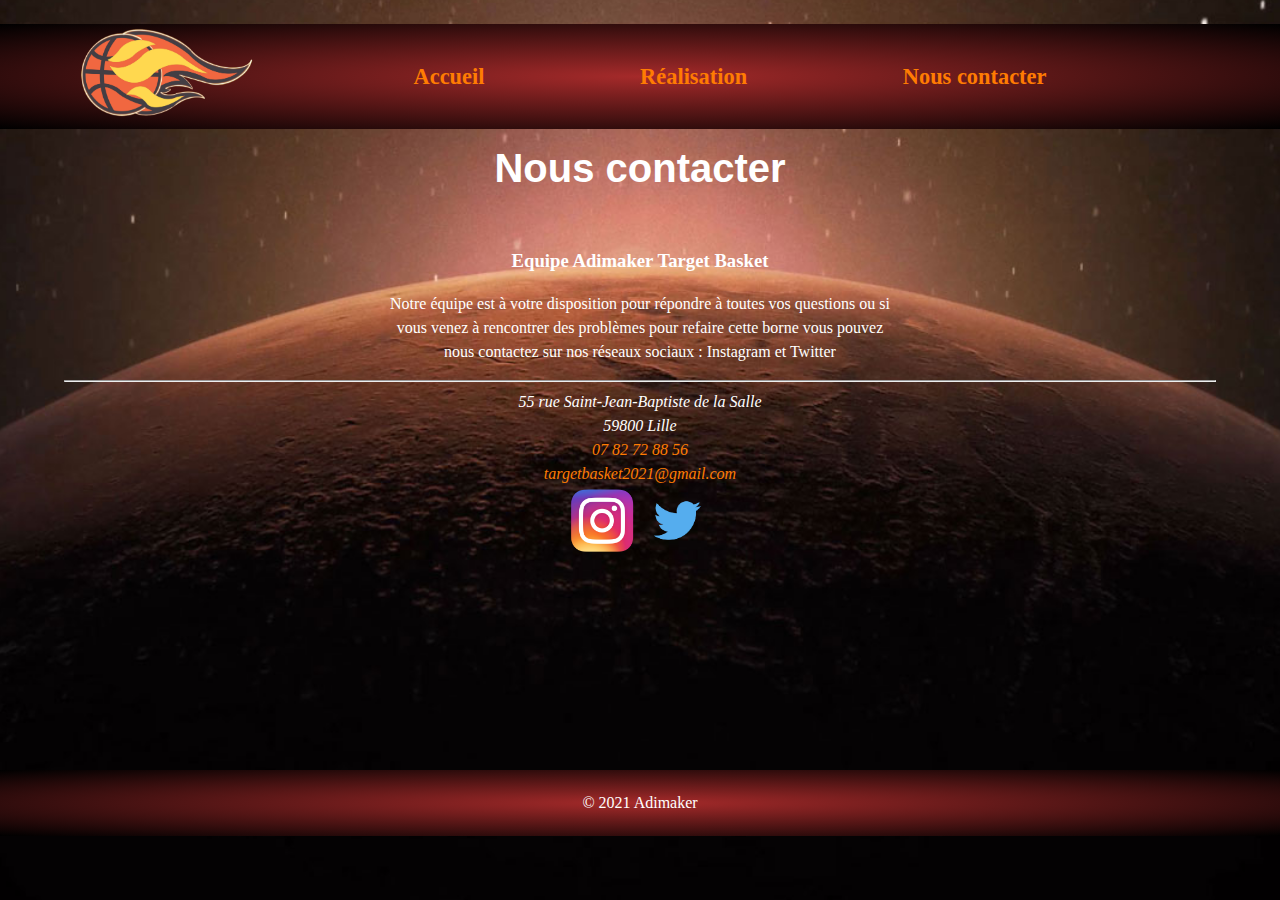
==== contact.html @ fb7359d9 "Add files via upload" ====
<!DOCTYPE html>
<html lang="fr">
<head>
    <meta charset="UTF-8">
    <meta http-equiv="X-UA-Compatible" content="IE=edge">
    <meta name="viewport" content="width=device-width, initial-scale=1.0">
    <title>Contact Target Basket</title>
    <meta name="description" content="Projet Target Basket">
    <!-- CSS perso -->
    <link rel="stylesheet" href="style.css">
    <link rel="accueil" href="index.html">
</head>
<body>
    <header>
        <br>
        <nav>
            <a href="index.html"><img src="img/Logo seul.png" height="100" width="180" alt="LOGO"></a>
            <a href="index.html"><strong>Accueil</strong></a>
            <a href="Réalisation.html"><strong>Réalisation</strong></a>
            <a href="contact.html"><strong>Nous contacter</strong></a>
            <br>
        </nav>
    </header>
    <main>
    <article>
    <center><div id="Nous-contacter"><h1><strong>Nous contacter</strong></h1></div>
        <br>
        <h3>Equipe Adimaker Target Basket</h3>
        <p>Notre équipe est à votre disposition pour répondre à toutes vos questions ou si<br> vous venez à rencontrer des problèmes pour refaire cette borne vous pouvez<br> nous contactez sur nos réseaux sociaux : Instagram et Twitter</p>
        <address>
            <hr>
       55 rue Saint-Jean-Baptiste de la Salle<br>
       59800 Lille<br>
        <a href="tel:+33782728856">07 82 72 88 56</a><br>
        <a href="targetbasket2021@gmail.com">targetbasket2021@gmail.com</a><br>
        <a href="https://www.instagram.com/_target_basket_/"><img src="img/logo.insta.png" height="70" width="70" alt="LOGO"></a>
        <a href="https://twitter.com/Target_Basket"><img src="img/logo.twitter.png" height="70" width="70" alt="LOGO"></a>
        <br>
        </address>
        <iframe src="https://www.google.com/maps/embed?pb=!1m18!1m12!1m3!1d2530.9(03110826176!2d3.0364328156847002!3d50.62891667950034!2m3!1f0!2f0!3f0!3m2!1i1024!2i768!4f13.1!3m3!1m2!1s0x47c2d57923e8039f%3A0x91e05539d8c6c7f1!2sAdimaker!5e0!3m2!1sen!2sfr!4v1637177734195!5m2!1sen!2sfr" width="350" height="200" style="border:0;" allowfullscreen="" loading="lazy"></iframe></center>
    </article>
    </main>
    <footer>
        <p>© 2021 Adimaker</p>
    </footer> 
</body>
</html>
---- style.css ----
* {
    box-sizing: border-box; /* Empêche que le pading et la bordure s'ajoutent à la largeur et à la hauteur des éléments */
}

body {
    background-image: url("Mars.jpg");
    background-repeat: no-repeat;
    background-size: 150%;
    height: auto;
    font-family: verdana;
    font-size: 1rem;
    line-height: 1.5em;
    color: white;
    margin: 0;
    background-position: center;
    
}

/* Styles des hyperliens */
a {
    text-decoration: none;
    color: rgb(255, 124, 2);
}

a:hover {
    text-decoration: underline;
}

/* Styles de la navigation */
nav {
    background: radial-gradient( brown,black);
    font-family: fantasy;
    display: flex;
    justify-content: space-around;
    align-items: center;
}

nav a {
    color: rgb(255, 124, 2);
    font-size: 1.4rem;
    display: inline-block;
    text-decoration: none;
}

/* Styles du main */
h1, h2, h3 {
    font-weight: 600;
}

h1 {
    color : white;
    font-size: 2.5rem;
    font-family: Verdana, Geneva, Tahoma, sans-serif;
}

h2 {
    color: rgb(255, 124, 2);
    font-size: 1,5rem;
}

main {
    width: 90%;
    max-width: 1200px;
    margin: 0 auto; /* Centre au milieu de la page */
}

hr {
    color: white;
}

span {
    color: white;
}

article {
    min-height: 100%;
    display: grid;
    grid-template-rows: auto 1fr auto;
}

footer {
    display: flex;
    justify-content: center;
    padding: 5px;
    background: radial-gradient( brown,black);
    color: #fff;
    bottom: 0;
    width: 100%;
}

header nav ul li:hover ul li {
    display: block;
}

header nav ul li ul li {
    display: none;
}

header nav ul li a {
    display: block;
}

header nav ul {
    list-style: none;
    margin: 0;
    padding: 0;
}

header nav ul li ul li a {
    font-size: 1rem;
    color: white;
}
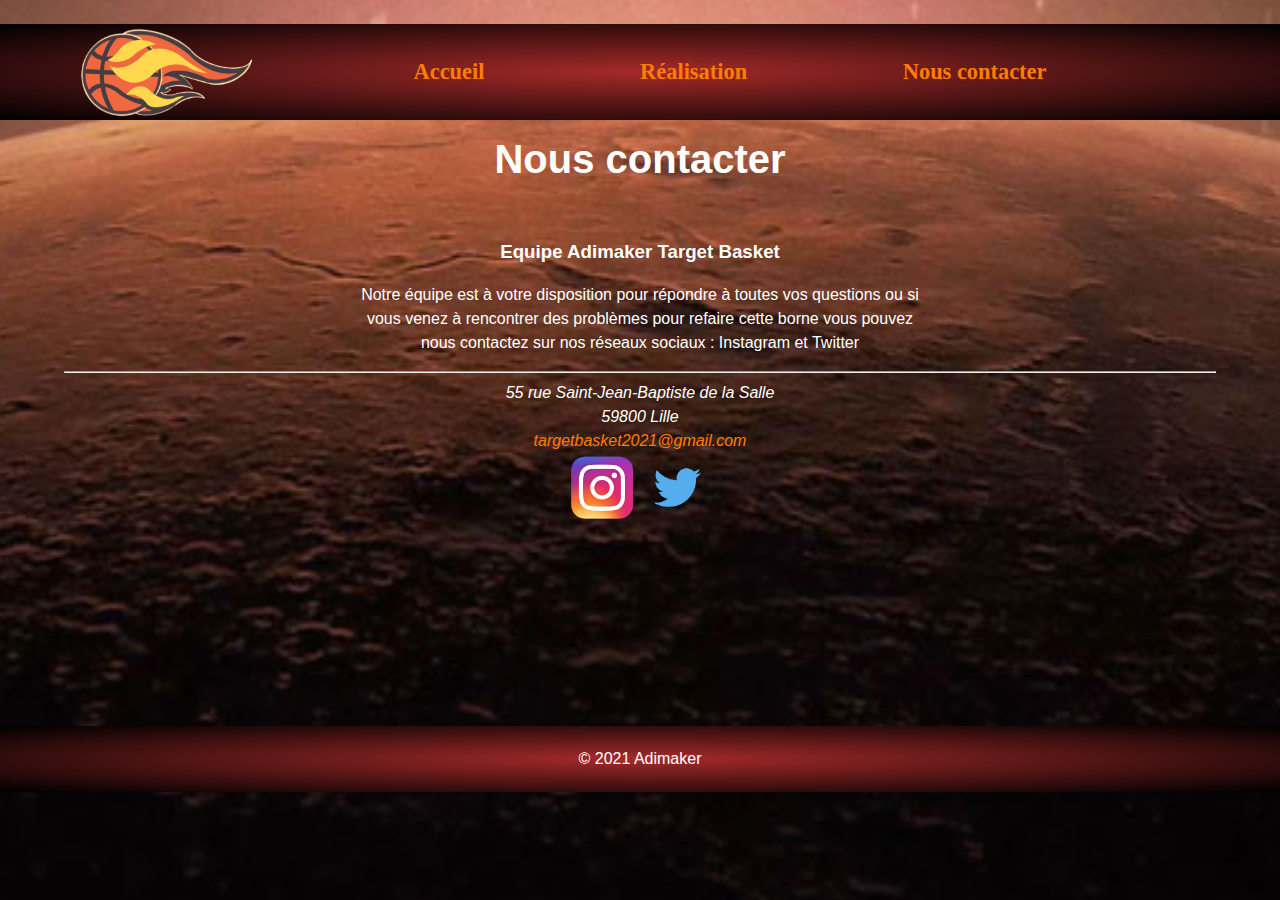
==== commit 75245daf: "Update contact.html" ====
--- a/contact.html
+++ b/contact.html
@@ -31,7 +31,6 @@
             <hr>
        55 rue Saint-Jean-Baptiste de la Salle<br>
        59800 Lille<br>
-        <a href="tel:+33782728856">07 82 72 88 56</a><br>
         <a href="targetbasket2021@gmail.com">targetbasket2021@gmail.com</a><br>
         <a href="https://www.instagram.com/_target_basket_/"><img src="img/logo.insta.png" height="70" width="70" alt="LOGO"></a>
         <a href="https://twitter.com/Target_Basket"><img src="img/logo.twitter.png" height="70" width="70" alt="LOGO"></a>
@@ -44,4 +43,4 @@
         <p>© 2021 Adimaker</p>
     </footer> 
 </body>
-</html>+</html>
--- a/style.css
+++ b/style.css
@@ -5,7 +5,7 @@
 body {
     background-image: url("Mars.jpg");
     background-repeat: no-repeat;
-    background-size: 150%;
+    background-size: 320%;
     height: auto;
     font-family: verdana;
     font-size: 1rem;
@@ -109,4 +109,262 @@
 header nav ul li ul li a {
     font-size: 1rem;
     color: white;
-}+}
+
+body {
+    font-family: Arial;
+    margin: 0;
+  }
+  
+  * {
+    box-sizing: border-box;
+  }
+  
+  img {
+    vertical-align: middle;
+  }
+  
+  * {box-sizing: border-box}
+  body {font-family: Verdana, sans-serif; margin:0}
+  .mySlides {display: none}
+  img {vertical-align: middle;}
+  
+  /* Slideshow container */
+  .slideshow-container {
+    max-width: 1000px;
+    position: relative;
+    margin: auto;
+  }
+  
+  /* Next & previous buttons */
+  .prev, .next {
+    cursor: pointer;
+    position: absolute;
+    top: 50%;
+    width: auto;
+    padding: 16px;
+    margin-top: -22px;
+    color: white;
+    font-weight: bold;
+    font-size: 18px;
+    transition: 0.6s ease;
+    border-radius: 0 3px 3px 0;
+    user-select: none;
+  }
+  
+  /* Position the "next button" to the right */
+  .next {
+    right: 0;
+    border-radius: 3px 0 0 3px;
+  }
+  
+  /* On hover, add a black background color with a little bit see-through */
+  .prev:hover, .next:hover {
+    background-color: rgba(0,0,0,0.8);
+  }
+  
+  /* Caption text */
+  .text {
+    color: #f2f2f2;
+    font-size: 15px;
+    padding: 8px 12px;
+    position: absolute;
+    bottom: 8px;
+    width: 100%;
+    text-align: center;
+  }
+  
+  /* Number text (1/3 etc) */
+  .numbertext {
+    color: #f2f2f2;
+    font-size: 12px;
+    padding: 8px 12px;
+    position: absolute;
+    top: 0;
+  }
+  
+  /* The dots/bullets/indicators */
+  .dot {
+    cursor: pointer;
+    height: 15px;
+    width: 15px;
+    margin: 0 2px;
+    background-color: #bbb;
+    border-radius: 50%;
+    display: inline-block;
+    transition: background-color 0.6s ease;
+  }
+  
+  .active, .dot:hover {
+    background-color: #717171;
+  }
+  
+  /* Fading animation */
+  .fade {
+    -webkit-animation-name: fade;
+    -webkit-animation-duration: 1.5s;
+    animation-name: fade;
+    animation-duration: 1.5s;
+  }
+  
+  @-webkit-keyframes fade {
+    from {opacity: .4} 
+    to {opacity: 1}
+  }
+  
+  @keyframes fade {
+    from {opacity: .4} 
+    to {opacity: 1}
+  }
+  
+  /* On smaller screens, decrease text size */
+  @media only screen and (max-width: 300px) {
+    .prev, .next,.text {font-size: 11px}
+  }
+
+  .numbertext2 {
+    color: #f2f2f2;
+    font-size: 12px;
+    padding: 8px 12px;
+    position: absolute;
+  }
+
+  body {
+    font-family: Verdana, sans-serif;
+    margin: 0;
+  }
+  
+  * {
+    box-sizing: border-box;
+  }
+  
+  .row > .column {
+    padding: 0 8px;
+  }
+  
+  .row:after {
+    content: "";
+    display: table;
+    clear: both;
+  }
+  
+  .column {
+    float: left;
+    width: 25%;
+  }
+  
+  /* The Modal (background) */
+  .modal {
+    display: none;
+    position: fixed;
+    z-index: 1;
+    padding-top: 100px;
+    left: 0;
+    top: 0;
+    width: 100%;
+    height: 100%;
+    overflow: auto;
+    background-color: black;
+  }
+  
+  /* Modal Content */
+  .modal-content {
+    position: relative;
+    background-color: #fefefe;
+    margin: auto;
+    padding: 0;
+    width: 90%;
+    max-width: 1200px;
+  }
+  
+  /* The Close Button */
+  .close {
+    color: white;
+    position: absolute;
+    top: 10px;
+    right: 25px;
+    font-size: 35px;
+    font-weight: bold;
+  }
+  
+  .close:hover,
+  .close:focus {
+    color: #999;
+    text-decoration: none;
+    cursor: pointer;
+  }
+  
+  .mySlides {
+    display: none;
+  }
+  
+  .cursor {
+    cursor: pointer;
+  }
+  
+  /* Next & previous buttons */
+  .prev,
+  .next {
+    cursor: pointer;
+    position: absolute;
+    top: 50%;
+    width: auto;
+    padding: 16px;
+    margin-top: -50px;
+    color: white;
+    font-weight: bold;
+    font-size: 20px;
+    transition: 0.6s ease;
+    border-radius: 0 3px 3px 0;
+    user-select: none;
+    -webkit-user-select: none;
+  }
+  
+  /* Position the "next button" to the right */
+  .next {
+    right: 0;
+    border-radius: 3px 0 0 3px;
+  }
+  
+  /* On hover, add a black background color with a little bit see-through */
+  .prev:hover,
+  .next:hover {
+    background-color: rgba(0, 0, 0, 0.8);
+  }
+  
+  /* Number text (1/3 etc) */
+  .numbertext {
+    color: #f2f2f2;
+    font-size: 12px;
+    padding: 8px 12px;
+    position: absolute;
+    top: 0;
+  }
+  
+  img {
+    margin-bottom: -4px;
+  }
+  
+  .caption-container {
+    text-align: center;
+    background-color: black;
+    padding: 2px 16px;
+    color: white;
+  }
+  
+  .demo {
+    opacity: 0.6;
+  }
+  
+  .active,
+  .demo:hover {
+    opacity: 1;
+  }
+  
+  img.hover-shadow {
+    transition: 0.3s;
+  }
+  
+  .hover-shadow:hover {
+    box-shadow: 0 4px 8px 0 rgba(0, 0, 0, 0.2), 0 6px 20px 0 rgba(0, 0, 0, 0.19);
+  }